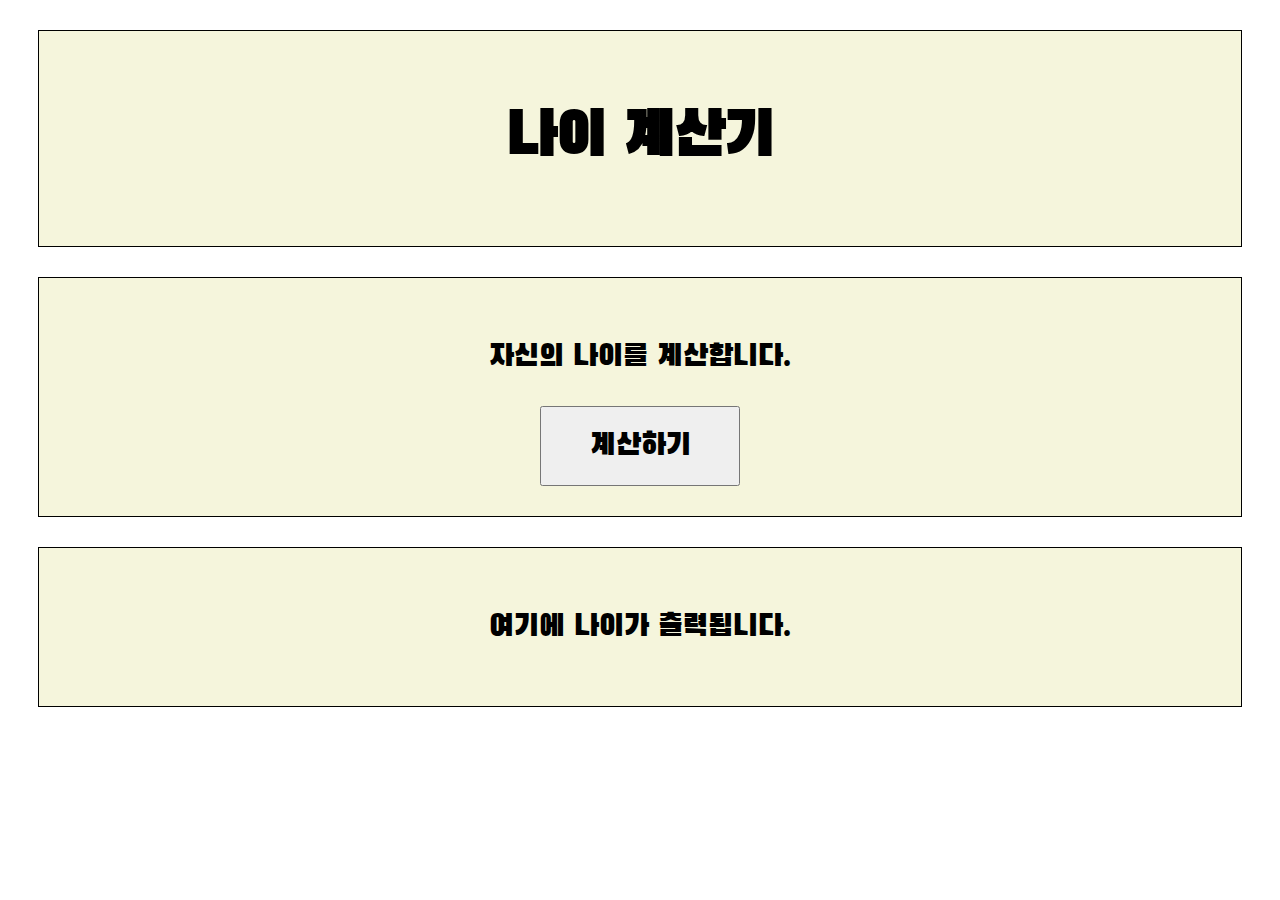
==== index.html @ 67382579 "master first commit" ====
<!DOCTYPE html>
<html lang="ko">
<head>
    <meta charset="UTF-8">
    <meta http-equiv="X-UA-Compatible" content="IE=edge">
    <meta name="viewport" content="width=device-width, initial-scale=1.0">
    <title>나이 계산기</title>
    <link href="https://cdn.jsdelivr.net/npm/bootstrap@5.1.3/dist/css/bootstrap.min.css" rel="stylesheet" integrity="sha384-1BmE4kWBq78iYhFldvKuhfTAU6auU8tT94WrHftjDbrCEXSU1oBoqyl2QvZ6jIW3" crossorigin="anonymous">
    <!--부트스트랩 연결-->
    <link rel="stylesheet" href="style.css">
    <!--css파일 연결-->
</head>
<body>
    <div class = "titleBox">
        <h1>나이 계산기</h1>
    </div>

    <div class = "startBox">
        <p class = "mainText">
            자신의 나이를 계산합니다.
        </p>
        <button type="button" class="btn btn-secondary" onclick = calc()>계산하기</button>
        <!--부트스트랩 버튼 넣기-->
    </div>

    <div class = "resultBox">
        <p id = "result" class = "show">
            <!--id는 자바스크립트에서 사용하기 위해 이름을 정해주는 경우입니다.-->
            <!--css에서 사용해주기 위해 class를 만들어 주는 것과 같음-->
            여기에 나이가 출력됩니다.
        </p>
    </div>

    <script>
        //자바스크립트를 작성하기 위해선 <script>태그를 생성해야 한다.
        function calc() {
            var nowYear = 2022;
            //변수 선언
            var birthYear = prompt("출생년도를 입력하시오.", "YYYY");
            //팝업 창으로 선언한 변수에 출생년도를 입력한다.
            var age = nowYear - birthYear + 1;
            //나이를 게산하기 위한 식과 그 값을 저장하기 위한 age라는 변수 선언

            document.querySelector("#result").innerHTML = "당신의 나이는 " +age+ "세입니다."
            //document.querySelector는 등호 뒤에 오는 값을 반환시켜주는 것임. 만약 값이 없으면 null을 반환
        }
    </script>
</body>
</html>
---- style.css ----
@import url('https://fonts.googleapis.com/css2?family=Black+Han+Sans&display=swap');

* {
    font-family: "Black Han Sans";
    text-align: center;
}

div {
    border: 1px solid black;
    margin: 30px;
    padding: 30px;
}

.titleBox {
    background-color: beige;
}

.startBox {
    background-color: beige;
}

.resultBox {
    background-color: beige;
}

h1 {
    font-size: 60px;
}

.mainText {
    font-size: 30px;
}

.show {
    font-size: 30px;
}

.btn-secondary{
    width: 200px;
    height: 80px;
    font-size: 30px;
}
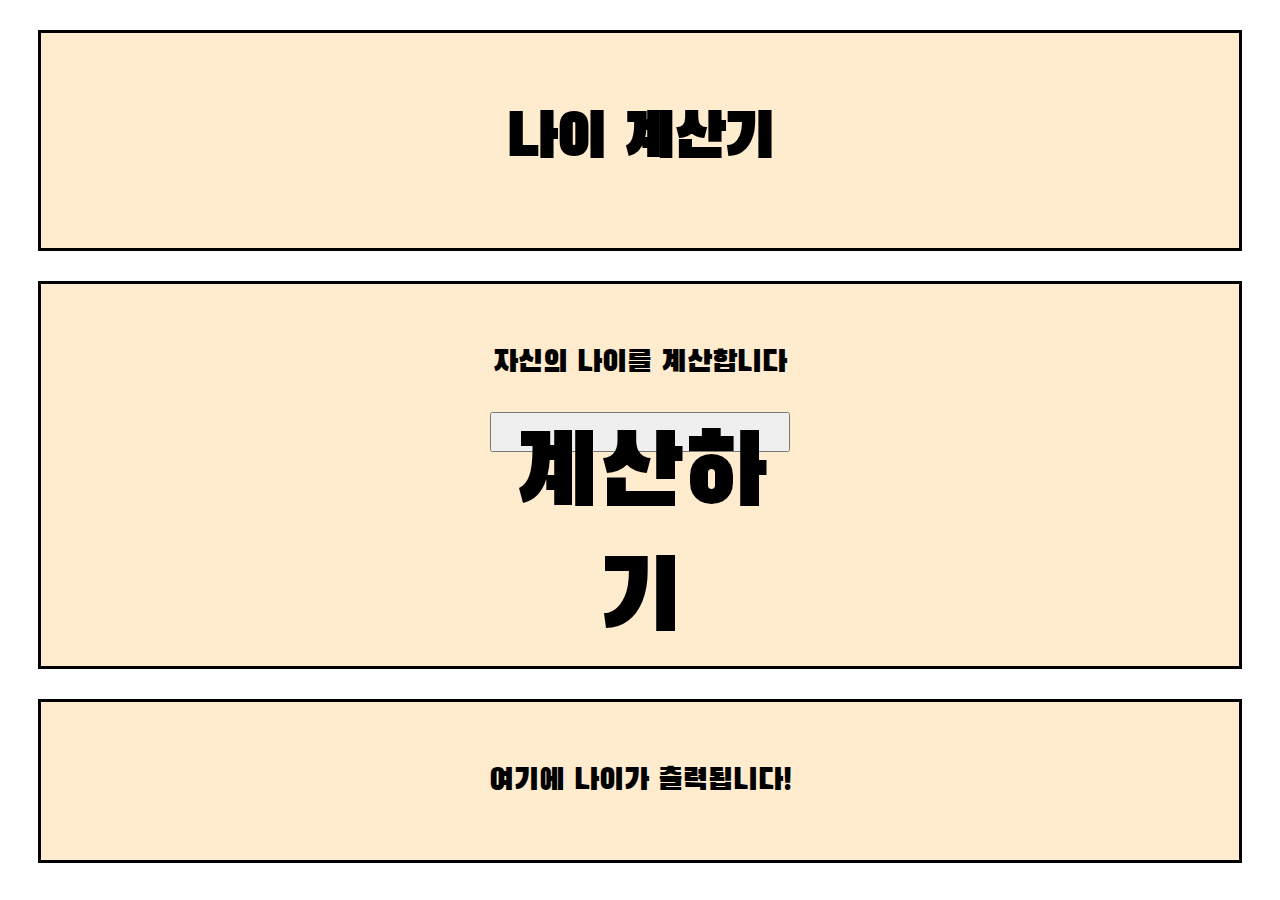
==== commit 7a751024: "LimYeri first commit" ====
--- a/index.html
+++ b/index.html
@@ -1,49 +1,34 @@
-<!DOCTYPE html>
-<html lang="ko">
-<head>
-    <meta charset="UTF-8">
-    <meta http-equiv="X-UA-Compatible" content="IE=edge">
-    <meta name="viewport" content="width=device-width, initial-scale=1.0">
-    <title>나이 계산기</title>
-    <link href="https://cdn.jsdelivr.net/npm/bootstrap@5.1.3/dist/css/bootstrap.min.css" rel="stylesheet" integrity="sha384-1BmE4kWBq78iYhFldvKuhfTAU6auU8tT94WrHftjDbrCEXSU1oBoqyl2QvZ6jIW3" crossorigin="anonymous">
-    <!--부트스트랩 연결-->
-    <link rel="stylesheet" href="style.css">
-    <!--css파일 연결-->
-</head>
-<body>
-    <div class = "titleBox">
-        <h1>나이 계산기</h1>
-    </div>
-
-    <div class = "startBox">
-        <p class = "mainText">
-            자신의 나이를 계산합니다.
-        </p>
-        <button type="button" class="btn btn-secondary" onclick = calc()>계산하기</button>
-        <!--부트스트랩 버튼 넣기-->
-    </div>
-
-    <div class = "resultBox">
-        <p id = "result" class = "show">
-            <!--id는 자바스크립트에서 사용하기 위해 이름을 정해주는 경우입니다.-->
-            <!--css에서 사용해주기 위해 class를 만들어 주는 것과 같음-->
-            여기에 나이가 출력됩니다.
-        </p>
-    </div>
-
-    <script>
-        //자바스크립트를 작성하기 위해선 <script>태그를 생성해야 한다.
-        function calc() {
-            var nowYear = 2022;
-            //변수 선언
-            var birthYear = prompt("출생년도를 입력하시오.", "YYYY");
-            //팝업 창으로 선언한 변수에 출생년도를 입력한다.
-            var age = nowYear - birthYear + 1;
-            //나이를 게산하기 위한 식과 그 값을 저장하기 위한 age라는 변수 선언
-
-            document.querySelector("#result").innerHTML = "당신의 나이는 " +age+ "세입니다."
-            //document.querySelector는 등호 뒤에 오는 값을 반환시켜주는 것임. 만약 값이 없으면 null을 반환
-        }
-    </script>
-</body>
+<!DOCTYPE html>
+<html lang="en">
+<head>
+    <meta charset="UTF-8">
+    <meta http-equiv="X-UA-Compatible" content="IE=edge">
+    <meta name="viewport" content="width=device-width, initial-scale=1.0">
+    <title>Document</title>
+    <link rel="stylesheet" href="style.css">
+    <link href="https://cdn.jsdelivr.net/npm/bootstrap@5.1.3/dist/css/bootstrap.min.css" rel="stylesheet" integrity="sha384-1BmE4kWBq78iYhFldvKuhfTAU6auU8tT94WrHftjDbrCEXSU1oBoqyl2QvZ6jIW3" crossorigin="anonymous">
+</head>
+<body>
+    <div>
+        <h1 class="title">나이 계산기</h1>
+    </div>
+
+    <div>
+        <p class="main">자신의 나이를 계산합니다</p>
+        <button type="button" class="btn btn-secondary" onclick=calc()>계산하기</button>
+    </div>
+
+    <div>
+        <p id = "result" class="result">여기에 나이가 출력됩니다!</p>
+    </div>
+
+    <script>
+        function calc(){
+            var nowYear = 2022;
+            var birthYear = prompt("출생년도를 입력해 주세요.", "YYYY");
+            var age = nowYear - birthYear + 1;
+            document.querySelector("#result").innerHTML = "당신의 나이는 " + age + "세 입니다."
+        }
+    </script>
+</body>
 </html>--- a/style.css
+++ b/style.css
@@ -1,42 +1,31 @@
-@import url('https://fonts.googleapis.com/css2?family=Black+Han+Sans&display=swap');
-
-* {
-    font-family: "Black Han Sans";
-    text-align: center;
-}
-
-div {
-    border: 1px solid black;
-    margin: 30px;
-    padding: 30px;
-}
-
-.titleBox {
-    background-color: beige;
-}
-
-.startBox {
-    background-color: beige;
-}
-
-.resultBox {
-    background-color: beige;
-}
-
-h1 {
-    font-size: 60px;
-}
-
-.mainText {
-    font-size: 30px;
-}
-
-.show {
-    font-size: 30px;
-}
-
-.btn-secondary{
-    width: 200px;
-    height: 80px;
-    font-size: 30px;
+@import url('https://fonts.googleapis.com/css2?family=Black+Han+Sans&family=Gowun+Batang&family=Montserrat:ital,wght@1,100&family=Noto+Sans:ital,wght@1,700&display=swap');
+
+*{
+    font-family: "Black Han Sans";
+    text-align: center;
+}
+
+div{
+    border: 3px solid black;
+    margin: 30px;
+    background-color: blanchedalmond;
+    padding: 30px;
+}
+
+.title{
+    font-size: 60px;
+}
+
+.main{
+    font-size: 30px;
+}
+
+.result{
+    font-size: 30px;
+}
+
+.btn-secondary{
+    width: 300px;
+    height: 40px;
+    font-size: 100px;
 }